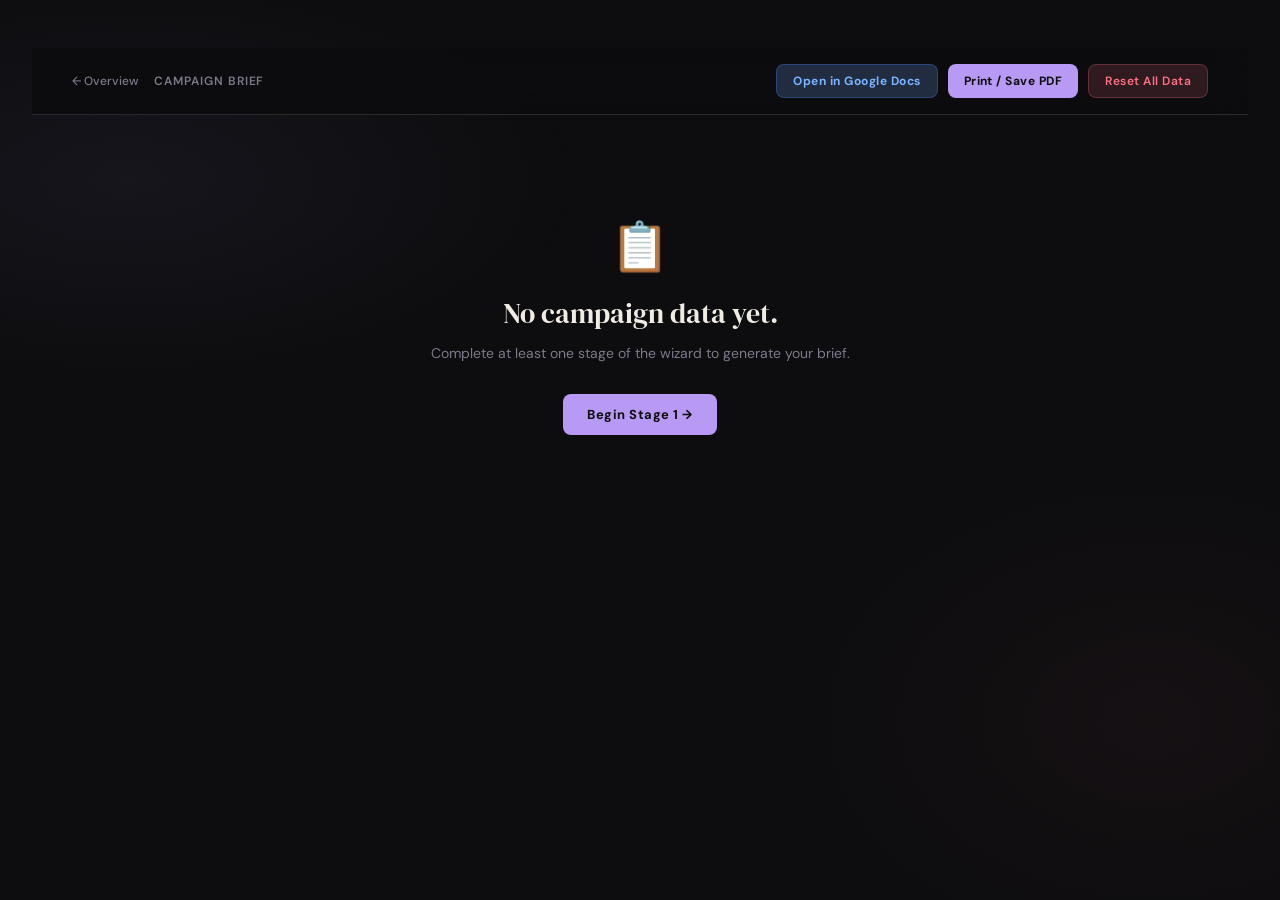
==== brief.html @ fa40186c "Initial Push" ====
<!DOCTYPE html>
<html lang="en">
<head>
  <meta charset="UTF-8">
  <meta name="viewport" content="width=device-width, initial-scale=1.0">
  <title>Campaign Brief</title>
  <link rel="stylesheet" href="shared.css">
</head>
<body>

  <!-- Sticky top bar -->
  <div class="topbar">
    <div class="topbar-left">
      <a href="index.html" class="back-link">← Overview</a>
      <span class="topbar-title">Campaign Brief</span>
    </div>
    <div class="topbar-actions brief-actions">
      <button class="btn btn-sm btn-gdocs" id="gdocs-btn">Open in Google Docs</button>
      <button class="btn btn-sm btn-print" onclick="window.print()">Print / Save PDF</button>
      <button class="btn btn-sm btn-danger" data-action="open-reset">Reset All Data</button>
    </div>
  </div>

  <!-- Brief content injected by wizard.js -->
  <div id="brief-root"></div>

  <!-- Reset confirmation modal -->
  <div class="reset-overlay">
    <div class="reset-box">
      <h3>Reset campaign data?</h3>
      <p>This will permanently clear all answers from all six stages and cannot be undone.</p>
      <div class="reset-actions">
        <button class="btn btn-ghost" data-action="cancel-reset">Cancel</button>
        <button class="btn btn-danger" data-action="confirm-reset">Yes, Reset Everything</button>
      </div>
    </div>
  </div>

<script src="wizard.js"></script>
<script>

  function buildBrief() {
    const s1 = Store.load('stage1');
    const s2 = Store.load('stage2');
    const s3 = Store.load('stage3');
    const s4 = Store.load('stage4');
    const s5 = Store.load('stage5');
    const s6 = Store.load('stage6');

    const hasData = Object.keys(s1).length + Object.keys(s2).length > 0;

    if (!hasData) {
      document.getElementById('brief-root').innerHTML = `
        <div class="empty-state">
          <div class="empty-icon">📋</div>
          <div class="empty-title">No campaign data yet.</div>
          <div class="empty-desc">Complete at least one stage of the wizard to generate your brief.</div>
          <a href="stage1.html" class="btn btn-primary" style="display:inline-flex;">Begin Stage 1 →</a>
        </div>`;
      return;
    }

    const generated  = new Date().toLocaleDateString('en-US', { year:'numeric', month:'long', day:'numeric' });
    const name       = s1.campaign_name || 'Untitled Campaign';
    const splitVal   = s1.budget_split  || '70';
    const splitLabel = splitVal + '% Media / ' + (100 - parseInt(splitVal)) + '% Production';

    const coverMeta = [
      s1.campaign_objective ? `<div class="brief-meta-item"><strong>Objective:</strong> ${escHtml(s1.campaign_objective)}</div>` : '',
      s1.budget             ? `<div class="brief-meta-item"><strong>Budget:</strong> ${escHtml(s1.budget)}</div>` : '',
      (s1.start_date && s1.end_date) ? `<div class="brief-meta-item"><strong>Dates:</strong> ${escHtml(s1.start_date)} → ${escHtml(s1.end_date)}</div>` : '',
      s4.launch_date        ? `<div class="brief-meta-item"><strong>Launch:</strong> ${escHtml(s4.launch_date)}</div>` : '',
    ].join('');

    const sections = [

      briefSection('01','var(--c1)','Strategy &amp; <em>Planning</em>',`
        ${briefField('Campaign Objective', s1.campaign_objective)}
        ${briefField('Objective Detail',   s1.objective_detail)}
        ${briefField('Target Audience',    s1.target_audience)}
        ${briefRow(briefField('Audience Size', s1.audience_size), briefField('Total Budget', s1.budget))}
        ${briefRow(briefField('Budget Split', splitLabel), briefField('Campaign Dates', (s1.start_date && s1.end_date) ? s1.start_date + ' → ' + s1.end_date : ''))}
        ${briefPills('Channel Mix',  s1.channels)}
        ${briefPills('Primary KPIs', s1.kpis)}
        ${briefField('KPI Targets',         s1.kpi_targets)}
        ${briefField('Competitors to Watch',s1.competitors)}
      `, 0.15),

      briefSection('02','var(--c2)','Creative <em>Development</em>',`
        ${briefField('Core Campaign Message', s2.core_message)}
        ${briefField('Value Proposition',     s2.value_prop)}
        ${briefField('Pain Points Addressed', s2.pain_points)}
        ${briefPills('Tone of Voice',         s2.tone)}
        ${briefField('Headline Directions',   s2.headlines)}
        ${briefRow(
          briefField('Primary CTA',   s2.cta_text  ? s2.cta_text  + (s2.cta_url  ? ' — ' + s2.cta_url  : '') : ''),
          briefField('Secondary CTA', s2.cta2_text ? s2.cta2_text + (s2.cta2_url ? ' — ' + s2.cta2_url : '') : '')
        )}
        ${briefPills('Assets to Produce',           s2.assets)}
        ${briefField('Visual Style Direction',       s2.visual_style)}
        ${briefField('Content Restrictions',         s2.restrictions)}
      `, 0.25),

      briefSection('03','var(--c3)','<em>Pre-Launch</em> Setup',`
        ${briefPills('Tracking Stack',       s3.tracking)}
        ${briefField('Conversion Events',    s3.conversion_events)}
        ${briefRow(briefField('UTM Source Format', s3.utm_source), briefField('UTM Medium Format', s3.utm_medium))}
        ${briefField('UTM Campaign Naming',  s3.utm_campaign)}
        ${briefPills('QA Checklist Areas',   s3.qa)}
        ${briefField('Stakeholder Briefing Plan', s3.stakeholder_plan)}
        ${briefField('Warm-Up Strategy',         s3.warmup_type)}
        ${briefField('Warm-Up Details',          s3.warmup_details)}
        ${briefField('Go / No-Go Criteria',      s3.go_nogo)}
      `, 0.35),

      briefSection('04','var(--c4)','Launch &amp; <em>Activation</em>',`
        ${briefRow(briefField('Launch Date', s4.launch_date), briefField('Launch Time', s4.launch_time))}
        ${briefField('Channel Activation Order',       s4.channel_order)}
        ${briefField('Paid Media Plan',                s4.paid_plan)}
        ${briefField('Organic Content Plan',           s4.organic_plan)}
        ${briefField('Email Launch Sequence',          s4.email_plan)}
        ${briefField('PR &amp; Earned Media Plan',     s4.pr_plan)}
        ${briefField('Team &amp; Channel Owners',      s4.team_owners)}
        ${briefField('Monitoring Plan (First 72 hrs)', s4.monitoring_plan)}
        ${briefField('Early Signal Thresholds',        s4.early_signals)}
        ${briefField('Escalation Path',                s4.escalation)}
      `, 0.45),

      briefSection('05','var(--c5)','<em>Optimization</em> Framework',`
        ${briefField('Optimization Cadence',               s5.opt_cadence)}
        ${briefField('A/B Testing — Creative',             s5.ab_creative)}
        ${briefField('A/B Testing — Copy &amp; Messaging', s5.ab_copy)}
        ${briefField('A/B Testing — Audience',             s5.ab_audience)}
        ${briefField('Statistical Significance',           s5.stat_sig)}
        ${briefField('Budget Reallocation Rules',          s5.budget_rules)}
        ${briefField('Kill Criteria',                      s5.kill_criteria)}
        ${briefField('Scale Criteria',                     s5.scale_criteria)}
        ${briefField('Landing Page Optimization',          s5.lp_optimization)}
        ${briefField('Audience Refinement Plan',           s5.audience_refinement)}
      `, 0.55),

      briefSection('06','var(--c6)','Reporting &amp; <em>Iteration</em>',`
        ${briefPills('Reporting Cadence',        s6.reporting)}
        ${briefField('Report Recipients',        s6.report_recipients)}
        ${briefField('Reporting Dashboard',      s6.dashboard_tool)}
        ${briefField('Success Definition',       s6.success_def)}
        ${briefRow(briefField('Attribution Model', s6.attribution_model), briefField('Post-Campaign Review Format', s6.retro_format))}
        ${briefField('ROI Calculation Method',   s6.roi_method)}
        ${briefField('Strategic Questions',      s6.strategic_questions)}
        ${briefField('Learnings Template',       s6.learnings_template)}
        ${briefField('Next Campaign Trigger',    s6.next_cycle)}
        ${briefField('Asset Archive Plan',       s6.asset_archive)}
      `, 0.65),

    ].join('');

    document.getElementById('brief-root').innerHTML = `
      <div class="brief-wrap">
        <div class="brief-cover">
          <div class="brief-eyebrow">Campaign Brief — Generated ${generated}</div>
          <div class="brief-title"><em>${escHtml(name)}</em></div>
          <div class="brief-meta">${coverMeta}</div>
        </div>
        ${sections}
      </div>`;

    // Wire Google Docs button now that data is ready
    document.getElementById('gdocs-btn').addEventListener('click', () => {
      const plain = buildBriefPlainText(s1, s2, s3, s4, s5, s6);
      exportToGoogleDocs(plain);
    });
  }

  buildBrief();
  initResetModal();

</script>
</body>
</html>
---- shared.css ----
/* ============================================================
   CAMPAIGN WIZARD — SHARED STYLESHEET
   Edit this file to restyle the entire wizard UI.
   All stage pages, the index, and the brief reference this.
   ============================================================ */

@import url('https://fonts.googleapis.com/css2?family=DM+Serif+Display:ital@0;1&family=DM+Sans:wght@300;400;500;600&display=swap');

/* ── Reset ── */
*, *::before, *::after { box-sizing: border-box; margin: 0; padding: 0; }

/* ── Design Tokens ── */
:root {
  --bg:       #0d0d0f;
  --surface:  #141417;
  --surface2: #1c1c21;
  --border:   rgba(255,255,255,0.07);
  --border2:  rgba(255,255,255,0.12);
  --text:     #f0ece4;
  --muted:    #7a7a8a;
  --muted2:   #555566;
  --c1: #b89af5;
  --c2: #70a5f9;
  --c3: #3dd8e8;
  --c4: #4ade95;
  --c5: #fbbf50;
  --c6: #fb7185;
  --stage-color: var(--c1); /* overridden per page via inline :root */

  --radius-sm: 6px;
  --radius:    8px;
  --radius-lg: 12px;

  --font-display: 'DM Serif Display', serif;
  --font-body:    'DM Sans', sans-serif;
}

/* ── Base ── */
body {
  background: var(--bg);
  color: var(--text);
  font-family: var(--font-body);
  min-height: 100vh;
  padding: 48px 32px 100px;
  position: relative;
  overflow-x: hidden;
}

body::before {
  content: '';
  position: fixed;
  inset: 0;
  background:
    radial-gradient(ellipse 60% 40% at 10% 20%, color-mix(in srgb, var(--stage-color) 6%, transparent) 0%, transparent 60%),
    radial-gradient(ellipse 50% 50% at 90% 80%, rgba(251,113,133,0.04) 0%, transparent 60%);
  pointer-events: none;
  transition: background 0.6s ease;
}

.wrapper {
  max-width: 720px;
  margin: 0 auto;
}

/* ============================================================
   PROGRESS NAV
   ============================================================ */
.progress-nav {
  display: flex;
  align-items: flex-start;
  gap: 0;
  margin-bottom: 56px;
  opacity: 0;
  animation: fadeUp 0.5s ease 0.1s forwards;
}

.progress-nav a {
  display: flex;
  flex-direction: column;
  align-items: center;
  gap: 6px;
  text-decoration: none;
  position: relative;
  flex: 1;
}

.progress-nav a:not(:last-child)::after {
  content: '';
  position: absolute;
  top: 9px;
  left: 60%;
  width: 80%;
  height: 1px;
  background: var(--border2);
  z-index: 0;
}

.progress-nav a.completed::after { background: var(--c1); opacity: 0.4; }

.prog-dot {
  width: 20px;
  height: 20px;
  border-radius: 50%;
  border: 2px solid var(--muted2);
  background: var(--bg);
  position: relative;
  z-index: 1;
  transition: all 0.3s ease;
  display: flex;
  align-items: center;
  justify-content: center;
  font-size: 9px;
  font-weight: 700;
  color: var(--muted2);
}

.progress-nav a.completed .prog-dot {
  border-color: var(--c1);
  background: color-mix(in srgb, var(--c1) 15%, transparent);
  color: var(--c1);
}

.progress-nav a.active .prog-dot {
  border-color: var(--stage-color);
  background: color-mix(in srgb, var(--stage-color) 20%, transparent);
  box-shadow: 0 0 12px color-mix(in srgb, var(--stage-color) 40%, transparent);
  color: var(--stage-color);
}

.prog-label {
  font-size: 9px;
  font-weight: 600;
  letter-spacing: 0.1em;
  text-transform: uppercase;
  color: var(--muted2);
  white-space: nowrap;
}

.progress-nav a.active    .prog-label { color: var(--stage-color); }
.progress-nav a.completed .prog-label { color: var(--muted); }

/* ============================================================
   PAGE HEADER
   ============================================================ */
header {
  margin-bottom: 48px;
  opacity: 0;
  animation: fadeUp 0.6s ease 0.2s forwards;
}

.eyebrow {
  font-size: 10px;
  font-weight: 600;
  letter-spacing: 0.22em;
  text-transform: uppercase;
  color: var(--stage-color);
  margin-bottom: 10px;
}

h1 {
  font-family: var(--font-display);
  font-size: clamp(30px, 4vw, 46px);
  line-height: 1.1;
  color: var(--text);
  font-weight: 400;
  margin-bottom: 14px;
}

h1 em {
  font-style: italic;
  color: var(--stage-color);
}

.subtitle {
  font-size: 14px;
  color: var(--muted);
  font-weight: 300;
  max-width: 500px;
  line-height: 1.75;
}

/* ============================================================
   FORM SECTION
   ============================================================ */
.form-section {
  opacity: 0;
  animation: fadeUp 0.6s ease 0.35s forwards;
}

.field-group {
  margin-bottom: 32px;
}

.field-group + .field-group {
  border-top: 1px solid var(--border);
  padding-top: 32px;
}

.field-label {
  display: block;
  font-size: 11px;
  font-weight: 600;
  letter-spacing: 0.14em;
  text-transform: uppercase;
  color: var(--stage-color);
  margin-bottom: 6px;
}

.field-label.sub {
  font-size: 10px;
  color: var(--muted);
  letter-spacing: 0.1em;
  margin-bottom: 8px;
}

.field-hint {
  font-size: 12px;
  color: var(--muted);
  font-weight: 300;
  margin-bottom: 12px;
  line-height: 1.65;
}

/* ── Text inputs, selects, textareas ── */
input[type="text"],
input[type="number"],
input[type="date"],
input[type="url"],
select,
textarea {
  width: 100%;
  background: var(--surface);
  border: 1px solid var(--border2);
  border-radius: var(--radius);
  color: var(--text);
  font-family: var(--font-body);
  font-size: 14px;
  font-weight: 400;
  padding: 12px 16px;
  outline: none;
  transition: border-color 0.2s, box-shadow 0.2s;
  -webkit-appearance: none;
  appearance: none;
}

input::placeholder,
textarea::placeholder {
  color: var(--muted2);
}

input:focus,
select:focus,
textarea:focus {
  border-color: color-mix(in srgb, var(--stage-color) 50%, transparent);
  box-shadow: 0 0 0 3px color-mix(in srgb, var(--stage-color) 10%, transparent);
}

textarea {
  resize: vertical;
  min-height: 96px;
  line-height: 1.65;
}

select {
  background-image: url("data:image/svg+xml,%3Csvg xmlns='http://www.w3.org/2000/svg' width='12' height='8' viewBox='0 0 12 8'%3E%3Cpath d='M1 1l5 5 5-5' stroke='%237a7a8a' stroke-width='1.5' fill='none' stroke-linecap='round'/%3E%3C/svg%3E");
  background-repeat: no-repeat;
  background-position: right 14px center;
  padding-right: 36px;
  cursor: pointer;
}

select option { background: var(--surface2); }

/* ── Two-column grid ── */
.two-col {
  display: grid;
  grid-template-columns: 1fr 1fr;
  gap: 16px;
}

/* ── Pill / Checkbox toggles ── */
.pill-group {
  display: flex;
  flex-wrap: wrap;
  gap: 8px;
}

.pill input[type="checkbox"] { display: none; }

.pill label {
  display: inline-block;
  padding: 7px 14px;
  border-radius: var(--radius-sm);
  font-size: 12px;
  font-weight: 500;
  letter-spacing: 0.03em;
  border: 1px solid var(--border2);
  color: var(--muted);
  cursor: pointer;
  transition: all 0.2s ease;
  user-select: none;
}

.pill label:hover {
  border-color: color-mix(in srgb, var(--stage-color) 35%, transparent);
  color: var(--text);
}

.pill input:checked + label {
  background: color-mix(in srgb, var(--stage-color) 12%, transparent);
  border-color: color-mix(in srgb, var(--stage-color) 40%, transparent);
  color: var(--stage-color);
}

/* ── Range slider ── */
input[type="range"] {
  -webkit-appearance: none;
  appearance: none;
  width: 100%;
  height: 4px;
  border-radius: 2px;
  background: var(--surface2);
  border: none;
  padding: 0;
  box-shadow: none;
  outline: none;
  cursor: pointer;
}

input[type="range"]::-webkit-slider-thumb {
  -webkit-appearance: none;
  width: 20px;
  height: 20px;
  border-radius: 50%;
  background: var(--stage-color);
  box-shadow: 0 0 10px color-mix(in srgb, var(--stage-color) 50%, transparent);
  cursor: pointer;
  transition: transform 0.15s;
}

input[type="range"]::-webkit-slider-thumb:hover { transform: scale(1.15); }

.range-labels {
  display: flex;
  justify-content: space-between;
  font-size: 11px;
  color: var(--muted);
  margin-top: 8px;
}

.range-value {
  text-align: center;
  font-size: 13px;
  font-weight: 600;
  color: var(--stage-color);
  margin-top: 6px;
}

/* ============================================================
   NAVIGATION BUTTONS (bottom of each stage)
   ============================================================ */
.nav-buttons {
  display: flex;
  justify-content: space-between;
  align-items: center;
  margin-top: 52px;
  padding-top: 32px;
  border-top: 1px solid var(--border);
  opacity: 0;
  animation: fadeUp 0.5s ease 0.5s forwards;
}

/* ── Button base ── */
.btn {
  display: inline-flex;
  align-items: center;
  gap: 8px;
  padding: 12px 24px;
  border-radius: var(--radius);
  font-family: var(--font-body);
  font-size: 13px;
  font-weight: 600;
  letter-spacing: 0.04em;
  cursor: pointer;
  text-decoration: none;
  border: none;
  transition: all 0.2s ease;
  white-space: nowrap;
}

.btn-ghost {
  background: transparent;
  color: var(--muted);
  border: 1px solid var(--border2);
}
.btn-ghost:hover { color: var(--text); border-color: var(--muted); }

.btn-primary {
  background: var(--stage-color);
  color: #0d0d0f;
  font-weight: 700;
}
.btn-primary:hover {
  opacity: 0.88;
  transform: translateY(-1px);
  box-shadow: 0 6px 20px color-mix(in srgb, var(--stage-color) 30%, transparent);
}

.btn-generate {
  background: linear-gradient(135deg, var(--c1), var(--c6));
  color: #0d0d0f;
  font-weight: 700;
}
.btn-generate:hover {
  opacity: 0.88;
  transform: translateY(-1px);
  box-shadow: 0 8px 24px rgba(184,154,245,0.3);
}

.btn-sm { padding: 8px 16px; font-size: 12px; }

.btn-danger {
  background: color-mix(in srgb, var(--c6) 15%, transparent);
  color: var(--c6);
  border: 1px solid color-mix(in srgb, var(--c6) 25%, transparent);
}
.btn-danger:hover { background: color-mix(in srgb, var(--c6) 22%, transparent); }

.btn-print { background: var(--c1); color: #0d0d0f; font-weight: 700; }
.btn-print:hover { opacity: 0.88; }

/* ── Save indicator ── */
.save-indicator {
  font-size: 11px;
  color: var(--c4);
  opacity: 0;
  transition: opacity 0.3s ease;
  display: flex;
  align-items: center;
  gap: 5px;
  letter-spacing: 0.04em;
}
.save-indicator.show { opacity: 1; }

/* ============================================================
   INDEX PAGE — stage card list
   ============================================================ */
.index-header {
  margin-bottom: 64px;
  opacity: 0;
  animation: fadeUp 0.7s ease 0.1s forwards;
}

.stages {
  display: flex;
  flex-direction: column;
  gap: 0;
  position: relative;
}

.stages::before {
  content: '';
  position: absolute;
  left: 23px;
  top: 28px;
  bottom: 28px;
  width: 1px;
  background: linear-gradient(to bottom, var(--c1), var(--c2), var(--c3), var(--c4), var(--c5), var(--c6));
  opacity: 0.2;
}

.stage-card {
  display: grid;
  grid-template-columns: 48px 1fr;
  gap: 0 20px;
  opacity: 0;
  transform: translateY(18px);
  text-decoration: none;
  color: inherit;
}

.stage-card.visible { animation: fadeUp 0.55s ease forwards; }

.card-left {
  display: flex;
  flex-direction: column;
  align-items: center;
  padding-top: 2px;
}

.card-dot {
  width: 14px;
  height: 14px;
  border-radius: 50%;
  background: var(--stage-color);
  position: relative;
  z-index: 1;
  margin-top: 12px;
  flex-shrink: 0;
  box-shadow:
    0 0 0 4px color-mix(in srgb, var(--stage-color) 18%, transparent),
    0 0 16px color-mix(in srgb, var(--stage-color) 35%, transparent);
}

.card-body { padding: 0 0 40px; }
.stage-card:last-child .card-body { padding-bottom: 0; }

.card-inner {
  padding: 18px 20px;
  border-radius: var(--radius-lg);
  border: 1px solid transparent;
  transition: all 0.25s ease;
}

.stage-card:hover .card-inner {
  background: color-mix(in srgb, var(--stage-color) 5%, transparent);
  border-color: color-mix(in srgb, var(--stage-color) 18%, transparent);
}

.card-meta {
  display: flex;
  align-items: center;
  justify-content: space-between;
  margin-bottom: 4px;
}

.stage-num {
  font-size: 10px;
  font-weight: 600;
  letter-spacing: 0.18em;
  text-transform: uppercase;
  color: var(--stage-color);
}

.status-badge {
  font-size: 9px;
  font-weight: 600;
  letter-spacing: 0.1em;
  text-transform: uppercase;
  padding: 3px 9px;
  border-radius: 99px;
  background: color-mix(in srgb, var(--muted) 10%, transparent);
  color: var(--muted);
  border: 1px solid color-mix(in srgb, var(--muted) 20%, transparent);
}

.status-badge.done {
  background: color-mix(in srgb, var(--c4) 12%, transparent);
  color: var(--c4);
  border-color: color-mix(in srgb, var(--c4) 25%, transparent);
}

.card-title {
  font-family: var(--font-display);
  font-size: 22px;
  font-weight: 400;
  margin-bottom: 7px;
  line-height: 1.2;
  color: var(--text);
}

.card-desc {
  font-size: 13px;
  color: var(--muted);
  line-height: 1.7;
  font-weight: 300;
}

.card-tags {
  display: flex;
  flex-wrap: wrap;
  gap: 6px;
  margin-top: 12px;
}

.card-tag {
  font-size: 10px;
  font-weight: 500;
  padding: 4px 10px;
  border-radius: 4px;
  background: color-mix(in srgb, var(--stage-color) 10%, transparent);
  color: var(--stage-color);
  border: 1px solid color-mix(in srgb, var(--stage-color) 20%, transparent);
}

.start-wrap {
  margin-top: 52px;
  display: flex;
  align-items: center;
  gap: 24px;
  opacity: 0;
  animation: fadeUp 0.6s ease 1s forwards;
}

.btn-start {
  display: inline-flex;
  align-items: center;
  gap: 10px;
  padding: 14px 32px;
  border-radius: var(--radius-lg);
  background: var(--c1);
  color: #0d0d0f;
  font-family: var(--font-body);
  font-size: 14px;
  font-weight: 700;
  letter-spacing: 0.04em;
  text-decoration: none;
  border: none;
  cursor: pointer;
  transition: all 0.2s ease;
}
.btn-start:hover {
  opacity: 0.88;
  transform: translateY(-2px);
  box-shadow: 0 8px 24px rgba(184,154,245,0.3);
}
.btn-start.resume { background: var(--c4); }
.btn-start.resume:hover { box-shadow: 0 8px 24px rgba(74,222,149,0.3); }

.start-note {
  font-size: 12px;
  color: var(--muted);
  line-height: 1.65;
}

/* ============================================================
   BRIEF PAGE
   ============================================================ */
.topbar {
  display: flex;
  align-items: center;
  justify-content: space-between;
  padding: 16px 40px;
  border-bottom: 1px solid var(--border2);
  position: sticky;
  top: 0;
  z-index: 10;
  background: rgba(13,13,15,0.92);
  backdrop-filter: blur(14px);
  -webkit-backdrop-filter: blur(14px);
}

.topbar-left { display: flex; align-items: center; gap: 16px; }

.back-link {
  font-size: 12px;
  color: var(--muted);
  text-decoration: none;
  font-weight: 500;
  display: flex;
  align-items: center;
  gap: 6px;
  transition: color 0.2s;
}
.back-link:hover { color: var(--text); }

.topbar-title {
  font-size: 12px;
  font-weight: 600;
  color: var(--muted);
  letter-spacing: 0.08em;
  text-transform: uppercase;
}

.topbar-actions { display: flex; gap: 10px; }

.brief-wrap {
  max-width: 860px;
  margin: 0 auto;
  padding: 56px 40px 100px;
  opacity: 0;
  animation: fadeUp 0.7s ease 0.1s forwards;
}

.brief-cover {
  margin-bottom: 64px;
  padding-bottom: 48px;
  border-bottom: 1px solid var(--border2);
}

.brief-eyebrow {
  font-size: 10px;
  font-weight: 600;
  letter-spacing: 0.22em;
  text-transform: uppercase;
  color: var(--muted);
  margin-bottom: 12px;
}

.brief-title {
  font-family: var(--font-display);
  font-size: clamp(34px, 5vw, 52px);
  line-height: 1.08;
  font-weight: 400;
  margin-bottom: 8px;
}

.brief-title em { font-style: italic; color: var(--c1); }

.brief-meta {
  display: flex;
  flex-wrap: wrap;
  gap: 24px;
  margin-top: 24px;
}

.brief-meta-item { font-size: 13px; color: var(--muted); }
.brief-meta-item strong { color: var(--text); font-weight: 600; }

.brief-section {
  margin-bottom: 52px;
  padding-bottom: 52px;
  border-bottom: 1px solid var(--border);
  opacity: 0;
  animation: fadeUp 0.5s ease forwards;
}
.brief-section:last-child { border-bottom: none; }

.section-header {
  display: flex;
  align-items: center;
  gap: 14px;
  margin-bottom: 28px;
}

.section-num {
  width: 36px;
  height: 36px;
  border-radius: 50%;
  background: color-mix(in srgb, var(--stage-color) 15%, transparent);
  border: 1px solid color-mix(in srgb, var(--stage-color) 30%, transparent);
  display: flex;
  align-items: center;
  justify-content: center;
  font-size: 12px;
  font-weight: 700;
  color: var(--stage-color);
  flex-shrink: 0;
}

.section-heading {
  font-family: var(--font-display);
  font-size: 24px;
  font-weight: 400;
  color: var(--text);
}

.section-heading em { font-style: italic; color: var(--stage-color); }

.brief-field { margin-bottom: 20px; }
.brief-field:last-child { margin-bottom: 0; }

.field-name {
  font-size: 10px;
  font-weight: 600;
  letter-spacing: 0.15em;
  text-transform: uppercase;
  color: var(--stage-color);
  margin-bottom: 5px;
}

.field-value {
  font-size: 14px;
  color: var(--text);
  line-height: 1.75;
  font-weight: 300;
}

.field-value.empty {
  color: var(--muted);
  font-style: italic;
}

.field-row {
  display: grid;
  grid-template-columns: 1fr 1fr;
  gap: 20px;
  margin-bottom: 20px;
}
.field-row:last-child { margin-bottom: 0; }

.pill-list { display: flex; flex-wrap: wrap; gap: 7px; }

.pill-item {
  font-size: 11px;
  font-weight: 500;
  padding: 4px 12px;
  border-radius: 4px;
  background: color-mix(in srgb, var(--stage-color) 12%, transparent);
  color: var(--stage-color);
  border: 1px solid color-mix(in srgb, var(--stage-color) 22%, transparent);
}

/* ── Empty state ── */
.empty-state {
  text-align: center;
  padding: 100px 40px;
  opacity: 0;
  animation: fadeUp 0.6s ease 0.2s forwards;
}
.empty-icon { font-size: 48px; margin-bottom: 16px; }
.empty-title {
  font-family: var(--font-display);
  font-size: 28px;
  font-weight: 400;
  margin-bottom: 10px;
}
.empty-desc {
  font-size: 14px;
  color: var(--muted);
  line-height: 1.7;
  margin-bottom: 28px;
}

/* ── Reset modal overlay ── */
.reset-overlay {
  display: none;
  position: fixed;
  inset: 0;
  z-index: 100;
  background: rgba(13,13,15,0.88);
  backdrop-filter: blur(10px);
  align-items: center;
  justify-content: center;
}
.reset-overlay.show { display: flex; }

.reset-box {
  background: var(--surface2);
  border: 1px solid var(--border2);
  border-radius: var(--radius-lg);
  padding: 40px;
  max-width: 400px;
  width: 90%;
  text-align: center;
}

.reset-box h3 {
  font-family: var(--font-display);
  font-size: 24px;
  margin-bottom: 10px;
}

.reset-box p {
  font-size: 13px;
  color: var(--muted);
  line-height: 1.65;
  margin-bottom: 28px;
}

.reset-actions { display: flex; gap: 12px; justify-content: center; }

/* ── Footer ── */
footer {
  margin-top: 64px;
  padding-top: 28px;
  border-top: 1px solid var(--border);
  font-size: 12px;
  color: var(--muted);
  opacity: 0;
  animation: fadeUp 0.5s ease 1.2s forwards;
}

/* ============================================================
   ANIMATIONS
   ============================================================ */
@keyframes fadeUp {
  from { opacity: 0; transform: translateY(16px); }
  to   { opacity: 1; transform: translateY(0); }
}

/* ============================================================
   PRINT
   ============================================================ */
@media print {
  .topbar, .reset-overlay { display: none !important; }
  body { background: white; color: #111; padding: 0; }
  body::before { display: none; }
  .brief-wrap { padding: 40px; }
  .brief-title em { color: #6b21a8; }
  .brief-section { border-bottom: 1px solid #e5e7eb; page-break-inside: avoid; }
  .field-name, .section-num { color: #6b21a8; }
  .pill-item { background: #f3e8ff; color: #6b21a8; border-color: #ddd6fe; }
  .brief-cover { border-bottom: 1px solid #e5e7eb; }
}

/* ============================================================
   RESPONSIVE
   ============================================================ */
@media (max-width: 600px) {
  body { padding: 32px 20px 60px; }
  .two-col { grid-template-columns: 1fr; }
  .field-row { grid-template-columns: 1fr; }
  .progress-nav .prog-label { display: none; }
  .topbar { padding: 14px 20px; }
  .brief-wrap { padding: 32px 20px 60px; }
  .start-wrap { flex-direction: column; align-items: flex-start; gap: 16px; }
  .nav-buttons { flex-wrap: wrap; gap: 12px; }
}

/* ============================================================
   AI ASSISTANT — styles appended to shared.css
   ============================================================ */

/* ── Upfront prefill panel (index page) ── */
.ai-prefill-wrap {
  margin-bottom: 52px;
  opacity: 0;
  animation: fadeUp 0.6s ease 0.15s forwards;
}

.ai-prefill-panel {
  background: color-mix(in srgb, var(--c1) 6%, var(--surface));
  border: 1px solid color-mix(in srgb, var(--c1) 20%, transparent);
  border-radius: var(--radius-lg);
  padding: 28px 28px 24px;
  transition: all 0.3s ease;
}

.ai-prefill-panel.prefill-success {
  background: color-mix(in srgb, var(--c4) 8%, var(--surface));
  border-color: color-mix(in srgb, var(--c4) 25%, transparent);
}

.ai-prefill-header {
  display: flex;
  align-items: center;
  gap: 10px;
  margin-bottom: 10px;
}

.ai-badge {
  font-size: 9px;
  font-weight: 700;
  letter-spacing: 0.14em;
  text-transform: uppercase;
  padding: 3px 9px;
  border-radius: 99px;
  background: color-mix(in srgb, var(--c1) 15%, transparent);
  color: var(--c1);
  border: 1px solid color-mix(in srgb, var(--c1) 30%, transparent);
}

.ai-prefill-title {
  font-size: 15px;
  font-weight: 600;
  color: var(--text);
}

.ai-prefill-hint {
  font-size: 12px;
  color: var(--muted);
  line-height: 1.65;
  margin-bottom: 14px;
  font-weight: 300;
}

.ai-input-row {
  display: flex;
  gap: 10px;
  align-items: flex-end;
}

.ai-input-row textarea {
  flex: 1;
  min-height: 72px;
  border-color: color-mix(in srgb, var(--c1) 25%, transparent);
}

.ai-input-row textarea:focus {
  border-color: color-mix(in srgb, var(--c1) 55%, transparent);
  box-shadow: 0 0 0 3px color-mix(in srgb, var(--c1) 12%, transparent);
}

.btn-ai {
  background: color-mix(in srgb, var(--c1) 18%, var(--surface2));
  color: var(--c1);
  border: 1px solid color-mix(in srgb, var(--c1) 35%, transparent);
  font-weight: 700;
  white-space: nowrap;
  flex-shrink: 0;
  align-self: flex-end;
}

.btn-ai:hover {
  background: color-mix(in srgb, var(--c1) 25%, var(--surface2));
  transform: translateY(-1px);
  box-shadow: 0 4px 14px color-mix(in srgb, var(--c1) 25%, transparent);
}

.btn-ai:disabled {
  opacity: 0.5;
  cursor: not-allowed;
  transform: none;
}

.ai-error {
  font-size: 12px;
  color: var(--c6);
  margin-top: 8px;
  min-height: 18px;
}

.ai-spinner {
  display: none;
  font-size: 12px;
  color: var(--muted);
  margin-top: 8px;
  animation: pulse 1.2s ease-in-out infinite;
}

@keyframes pulse {
  0%, 100% { opacity: 0.4; }
  50%       { opacity: 1; }
}

.prefill-success-msg {
  display: flex;
  align-items: center;
  gap: 16px;
  flex-wrap: wrap;
}

.prefill-check {
  font-size: 22px;
  color: var(--c4);
  flex-shrink: 0;
}

.prefill-success-msg strong {
  display: block;
  font-size: 14px;
  font-weight: 600;
  color: var(--text);
  margin-bottom: 2px;
}

.prefill-success-msg p {
  font-size: 12px;
  color: var(--muted);
  font-weight: 300;
}

/* ── Per-stage AI panel ── */
.ai-stage-wrap {
  margin-bottom: 40px;
}

.ai-panel-toggle {
  display: inline-flex;
  align-items: center;
  gap: 7px;
  font-size: 11px;
  font-weight: 600;
  letter-spacing: 0.08em;
  color: var(--stage-color);
  background: color-mix(in srgb, var(--stage-color) 10%, transparent);
  border: 1px solid color-mix(in srgb, var(--stage-color) 25%, transparent);
  border-radius: var(--radius-sm);
  padding: 7px 14px;
  cursor: pointer;
  transition: all 0.2s ease;
}

.ai-panel-toggle:hover {
  background: color-mix(in srgb, var(--stage-color) 16%, transparent);
}

.ai-panel {
  max-height: 0;
  overflow: hidden;
  transition: max-height 0.35s ease, opacity 0.3s ease;
  opacity: 0;
}

.ai-panel.open {
  max-height: 300px;
  opacity: 1;
}

.ai-panel-inner {
  margin-top: 12px;
  background: color-mix(in srgb, var(--stage-color) 5%, var(--surface));
  border: 1px solid color-mix(in srgb, var(--stage-color) 18%, transparent);
  border-radius: var(--radius-lg);
  padding: 20px 22px;
}

.ai-panel-inner p {
  font-size: 12px;
  color: var(--muted);
  font-weight: 300;
  margin-bottom: 12px;
  line-height: 1.6;
}

.ai-panel-inner .ai-input-row textarea {
  min-height: 60px;
  border-color: color-mix(in srgb, var(--stage-color) 22%, transparent);
}

.ai-panel-inner .ai-input-row textarea:focus {
  border-color: color-mix(in srgb, var(--stage-color) 50%, transparent);
  box-shadow: 0 0 0 3px color-mix(in srgb, var(--stage-color) 10%, transparent);
}

.ai-panel-inner .btn-ai {
  background: color-mix(in srgb, var(--stage-color) 15%, var(--surface2));
  color: var(--stage-color);
  border-color: color-mix(in srgb, var(--stage-color) 30%, transparent);
}

.ai-panel-inner .btn-ai:hover {
  background: color-mix(in srgb, var(--stage-color) 22%, var(--surface2));
  box-shadow: 0 4px 14px color-mix(in srgb, var(--stage-color) 20%, transparent);
}

/* Flash animation when AI updates fields */
@keyframes aiFlash {
  0%   { background: color-mix(in srgb, var(--stage-color) 18%, transparent); }
  100% { background: var(--surface); }
}

.ai-updated {
  animation: aiFlash 1.2s ease forwards;
}

/* ── Toast notification ── */
.wizard-toast {
  position: fixed;
  bottom: 28px;
  left: 50%;
  transform: translateX(-50%) translateY(20px);
  background: var(--surface2);
  border: 1px solid var(--border2);
  color: var(--text);
  font-size: 13px;
  font-weight: 500;
  padding: 14px 22px;
  border-radius: var(--radius-lg);
  box-shadow: 0 8px 32px rgba(0,0,0,0.4);
  z-index: 200;
  max-width: 480px;
  text-align: center;
  opacity: 0;
  pointer-events: none;
  transition: all 0.3s ease;
  line-height: 1.5;
}

.wizard-toast.show {
  opacity: 1;
  transform: translateX(-50%) translateY(0);
  pointer-events: auto;
}

/* ── Google Docs button ── */
.btn-gdocs {
  background: color-mix(in srgb, #4285f4 15%, var(--surface2));
  color: #7ab3ff;
  border: 1px solid color-mix(in srgb, #4285f4 30%, transparent);
  font-weight: 700;
}

.btn-gdocs:hover {
  background: color-mix(in srgb, #4285f4 22%, var(--surface2));
  box-shadow: 0 4px 16px rgba(66,133,244,0.25);
}

/* ── Brief export row ── */
.brief-actions {
  display: flex;
  gap: 10px;
  flex-wrap: wrap;
}
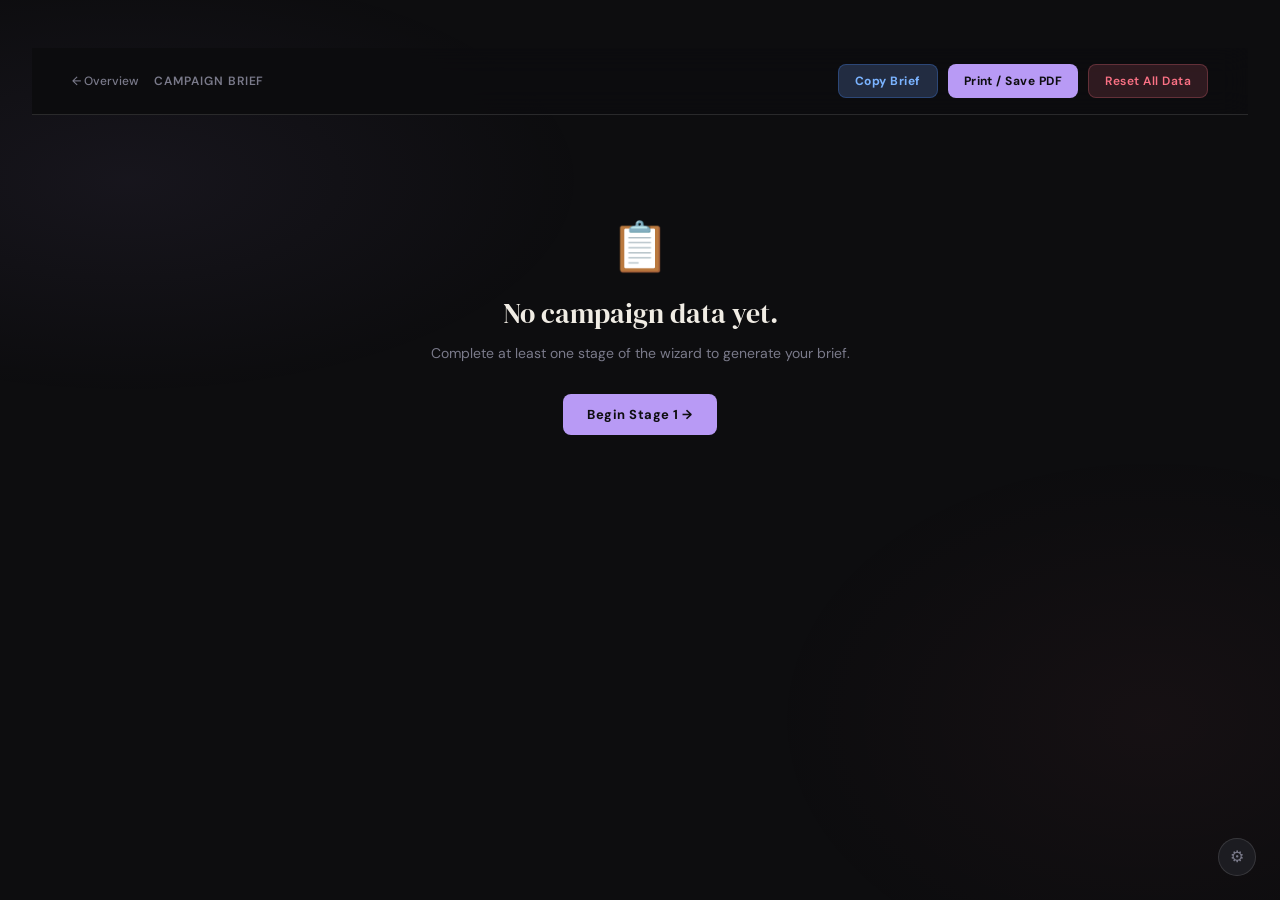
==== commit 8ca4909e: "Updated final brief CTAs" ====
--- a/brief.html
+++ b/brief.html
@@ -15,7 +15,7 @@
       <span class="topbar-title">Campaign Brief</span>
     </div>
     <div class="topbar-actions brief-actions">
-      <button class="btn btn-sm btn-gdocs" id="gdocs-btn">Open in Google Docs</button>
+      <button class="btn btn-sm btn-gdocs" id="gdocs-btn">Copy Brief</button>
       <button class="btn btn-sm btn-print" onclick="window.print()">Print / Save PDF</button>
       <button class="btn btn-sm btn-danger" data-action="open-reset">Reset All Data</button>
     </div>
@@ -164,10 +164,9 @@
         ${sections}
       </div>`;
 
-    // Wire Google Docs button now that data is ready
+    // Wire Copy Brief button
     document.getElementById('gdocs-btn').addEventListener('click', () => {
-      const plain = buildBriefPlainText(s1, s2, s3, s4, s5, s6);
-      exportToGoogleDocs(plain);
+      copyBrief(s1, s2, s3, s4, s5, s6);
     });
   }
 
--- a/shared.css
+++ b/shared.css
@@ -873,15 +873,43 @@
    PRINT
    ============================================================ */
 @media print {
-  .topbar, .reset-overlay { display: none !important; }
+  .topbar, .reset-overlay, .settings-btn, .settings-overlay { display: none !important; }
+
+  /* Kill all animations so nothing is frozen at opacity:0 */
+  * { animation: none !important; transition: none !important; }
+  .brief-wrap, .brief-section, .brief-cover { opacity: 1 !important; transform: none !important; }
+
   body { background: white; color: #111; padding: 0; }
   body::before { display: none; }
-  .brief-wrap { padding: 40px; }
+
+  /* Tighter page layout */
+  .brief-wrap { padding: 20px 28px; max-width: 100%; }
+
+  /* Compact cover — was 64px margin + 48px padding */
+  .brief-cover { margin-bottom: 18px; padding-bottom: 14px; border-bottom: 2px solid #e5e7eb; }
+  .brief-eyebrow { color: #555; }
+  .brief-meta-item { color: #555; }
+  .brief-meta-item strong { color: #111; }
+
+  /* Sections: tighten spacing, keep heading pinned to its body */
+  .brief-section { border-bottom: 1px solid #e5e7eb; margin-bottom: 14px; padding-bottom: 14px; page-break-inside: avoid; break-inside: avoid; }
+  .brief-section:last-child { border-bottom: none; }
+  .section-header { margin-bottom: 12px; page-break-after: avoid; break-after: avoid; }
+
+  /* Fields */
+  .brief-field { margin-bottom: 8px; }
+  .brief-field:last-child { margin-bottom: 0; }
+  .field-row { margin-bottom: 8px; gap: 12px; }
+  .field-row:last-child { margin-bottom: 0; }
+
+  /* Colors */
   .brief-title em { color: #6b21a8; }
-  .brief-section { border-bottom: 1px solid #e5e7eb; page-break-inside: avoid; }
+  .section-heading { color: #111; }
+  .section-heading em { color: #6b21a8; }
   .field-name, .section-num { color: #6b21a8; }
+  .field-value { color: #111; }
+  .field-value.empty { color: #999; font-style: italic; }
   .pill-item { background: #f3e8ff; color: #6b21a8; border-color: #ddd6fe; }
-  .brief-cover { border-bottom: 1px solid #e5e7eb; }
 }
 
 /* ============================================================
@@ -1173,3 +1201,98 @@
   gap: 10px;
   flex-wrap: wrap;
 }
+
+/* ============================================================
+   SETTINGS — gear button + modal (injected on every page)
+   ============================================================ */
+
+.settings-btn {
+  position: fixed;
+  bottom: 24px;
+  right: 24px;
+  width: 38px;
+  height: 38px;
+  border-radius: 50%;
+  background: var(--surface2);
+  border: 1px solid var(--border2);
+  color: var(--muted);
+  font-size: 16px;
+  line-height: 1;
+  cursor: pointer;
+  z-index: 150;
+  display: flex;
+  align-items: center;
+  justify-content: center;
+  transition: all 0.2s ease;
+}
+
+.settings-btn:hover {
+  color: var(--text);
+  border-color: var(--muted);
+}
+
+.settings-btn.key-set {
+  border-color: color-mix(in srgb, var(--c4) 45%, transparent);
+  color: var(--c4);
+}
+
+.settings-overlay {
+  display: none;
+  position: fixed;
+  inset: 0;
+  z-index: 200;
+  background: rgba(13,13,15,0.88);
+  backdrop-filter: blur(10px);
+  -webkit-backdrop-filter: blur(10px);
+  align-items: center;
+  justify-content: center;
+}
+
+.settings-overlay.show { display: flex; }
+
+.settings-box {
+  background: var(--surface2);
+  border: 1px solid var(--border2);
+  border-radius: var(--radius-lg);
+  padding: 36px;
+  max-width: 420px;
+  width: 90%;
+}
+
+.settings-box h3 {
+  font-family: var(--font-display);
+  font-size: 22px;
+  font-weight: 400;
+  margin-bottom: 10px;
+}
+
+.settings-box > p {
+  font-size: 13px;
+  color: var(--muted);
+  line-height: 1.65;
+  margin-bottom: 22px;
+  font-weight: 300;
+}
+
+.settings-box > p a {
+  color: var(--c1);
+  text-decoration: none;
+}
+.settings-box > p a:hover { text-decoration: underline; }
+
+.settings-box .field-label { margin-bottom: 8px; }
+
+.settings-actions {
+  display: flex;
+  gap: 10px;
+  justify-content: flex-end;
+  margin-top: 16px;
+}
+
+.settings-status {
+  font-size: 12px;
+  color: var(--c4);
+  text-align: right;
+  margin-top: 8px;
+  min-height: 18px;
+}
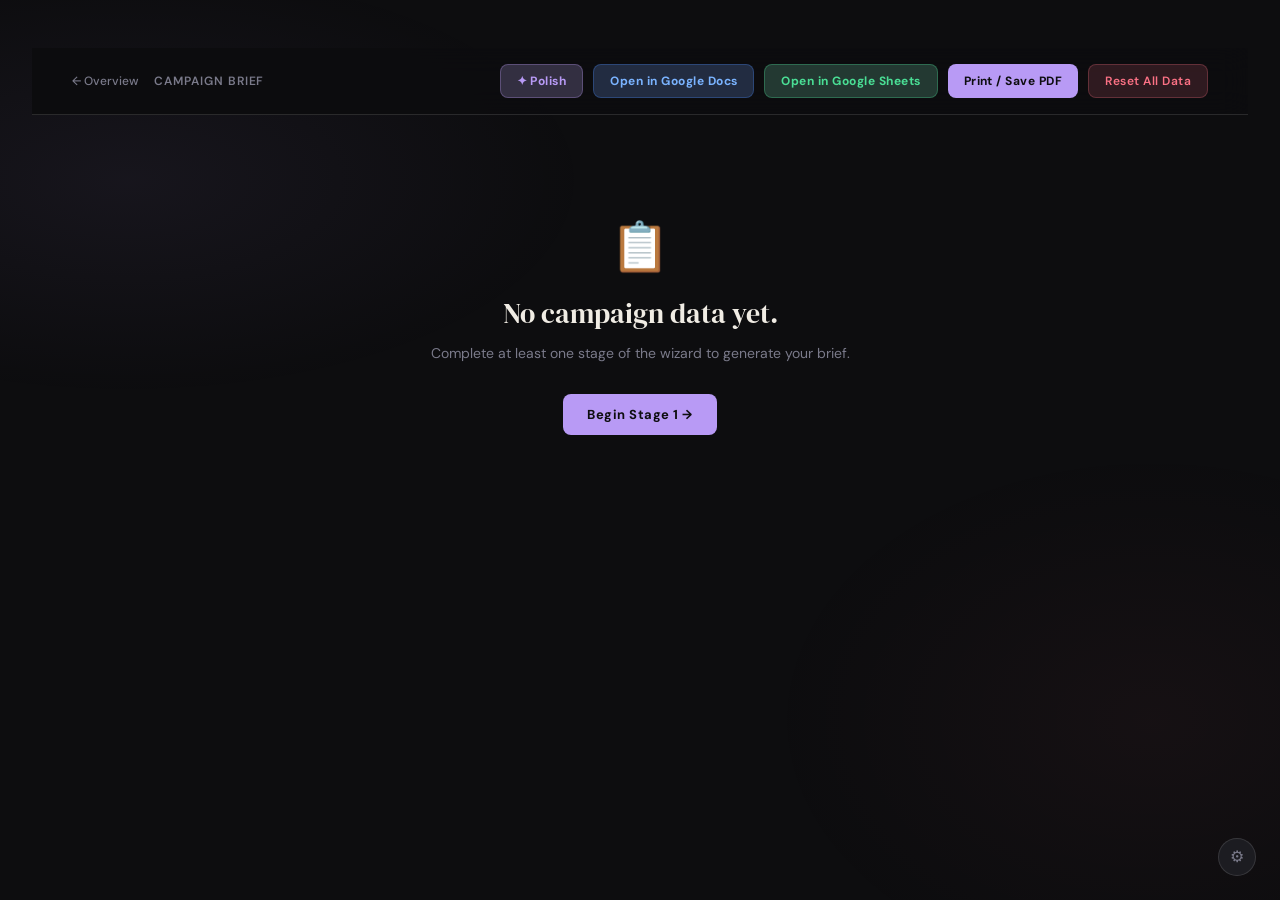
==== commit 463a507c: "Fix Google Docs field formatting and add Sheets post-upload formatting - Replace span display:block " ====
--- a/brief.html
+++ b/brief.html
@@ -15,7 +15,9 @@
       <span class="topbar-title">Campaign Brief</span>
     </div>
     <div class="topbar-actions brief-actions">
-      <button class="btn btn-sm btn-gdocs" id="gdocs-btn">Copy Brief</button>
+      <button class="btn btn-sm btn-polish" id="polish-btn">✦ Polish</button>
+      <button class="btn btn-sm btn-gdocs" id="gdocs-btn">Open in Google Docs</button>
+      <button class="btn btn-sm btn-sheets" id="sheets-btn">Open in Google Sheets</button>
       <button class="btn btn-sm btn-print" onclick="window.print()">Print / Save PDF</button>
       <button class="btn btn-sm btn-danger" data-action="open-reset">Reset All Data</button>
     </div>
@@ -39,13 +41,18 @@
 <script src="wizard.js"></script>
 <script>
 
-  function buildBrief() {
-    const s1 = Store.load('stage1');
-    const s2 = Store.load('stage2');
-    const s3 = Store.load('stage3');
-    const s4 = Store.load('stage4');
-    const s5 = Store.load('stage5');
-    const s6 = Store.load('stage6');
+  // Holds whichever data set is currently displayed (raw or polished)
+  let _briefData = null;
+
+  function buildBrief(override) {
+    const s1 = override?.s1 || Store.load('stage1');
+    const s2 = override?.s2 || Store.load('stage2');
+    const s3 = override?.s3 || Store.load('stage3');
+    const s4 = override?.s4 || Store.load('stage4');
+    const s5 = override?.s5 || Store.load('stage5');
+    const s6 = override?.s6 || Store.load('stage6');
+
+    _briefData = { s1, s2, s3, s4, s5, s6 };
 
     const hasData = Object.keys(s1).length + Object.keys(s2).length > 0;
 
@@ -163,16 +170,74 @@
         </div>
         ${sections}
       </div>`;
-
-    // Wire Copy Brief button
-    document.getElementById('gdocs-btn').addEventListener('click', () => {
-      copyBrief(s1, s2, s3, s4, s5, s6);
-    });
   }
+
+  // ── Button wiring (once only — handlers always read _briefData) ──
+
+  async function withBtnLoading(id, label, fn) {
+    const btn = document.getElementById(id);
+    const orig = btn.textContent;
+    btn.disabled = true;
+    btn.textContent = label;
+    try { await fn(); }
+    catch(e) {
+      console.error(e);
+      showToast(e.message.includes('not initialised')
+        ? 'Google auth loading — wait a moment and try again.'
+        : 'Could not open Google — check that pop-ups are allowed and try again.');
+    } finally {
+      btn.disabled = false;
+      btn.textContent = orig;
+    }
+  }
+
+  document.getElementById('gdocs-btn').addEventListener('click', () => {
+    if (!_briefData) return;
+    const { s1, s2, s3, s4, s5, s6 } = _briefData;
+    withBtnLoading('gdocs-btn', 'Opening…', () => openInGoogleDocs(s1, s2, s3, s4, s5, s6));
+  });
+
+  document.getElementById('sheets-btn').addEventListener('click', () => {
+    if (!_briefData) return;
+    const { s1, s2, s3, s4, s5, s6 } = _briefData;
+    withBtnLoading('sheets-btn', 'Opening…', () => openInGoogleSheets(s1, s2, s3, s4, s5, s6));
+  });
+
+  const polishBtn = document.getElementById('polish-btn');
+
+  polishBtn.addEventListener('click', async () => {
+    // Toggle: if already polished, revert
+    if (polishBtn.classList.contains('polished')) {
+      buildBrief();
+      polishBtn.classList.remove('polished');
+      polishBtn.textContent = '✦ Polish';
+      return;
+    }
+
+    if (!_briefData) return;
+    polishBtn.disabled = true;
+    polishBtn.textContent = '✦ Polishing…';
+
+    try {
+      const { s1, s2, s3, s4, s5, s6 } = _briefData;
+      const polished = await polishBrief(s1, s2, s3, s4, s5, s6);
+      buildBrief(polished);
+      polishBtn.classList.add('polished');
+      polishBtn.textContent = '✦ Polished — revert';
+    } catch(e) {
+      showToast(e.message === 'NO_API_KEY'
+        ? 'No API key — click ⚙ to add your Anthropic key.'
+        : 'Polish failed — check your connection and try again.');
+      polishBtn.textContent = '✦ Polish';
+    } finally {
+      polishBtn.disabled = false;
+    }
+  });
 
   buildBrief();
   initResetModal();
 
 </script>
+<script src="https://accounts.google.com/gsi/client" async onload="initGoogleAuth()"></script>
 </body>
 </html>
--- a/shared.css
+++ b/shared.css
@@ -1195,6 +1195,44 @@
   box-shadow: 0 4px 16px rgba(66,133,244,0.25);
 }
 
+/* ── Polish brief button ── */
+.btn-polish {
+  background: color-mix(in srgb, var(--c1) 15%, var(--surface2));
+  color: var(--c1);
+  border: 1px solid color-mix(in srgb, var(--c1) 30%, transparent);
+  font-weight: 700;
+}
+.btn-polish:hover {
+  background: color-mix(in srgb, var(--c1) 22%, var(--surface2));
+  box-shadow: 0 4px 14px color-mix(in srgb, var(--c1) 25%, transparent);
+}
+.btn-polish:disabled {
+  opacity: 0.55;
+  cursor: not-allowed;
+  transform: none;
+}
+.btn-polish.polished {
+  background: color-mix(in srgb, var(--c4) 15%, var(--surface2));
+  color: var(--c4);
+  border-color: color-mix(in srgb, var(--c4) 30%, transparent);
+}
+.btn-polish.polished:hover {
+  background: color-mix(in srgb, var(--c4) 22%, var(--surface2));
+  box-shadow: 0 4px 14px color-mix(in srgb, var(--c4) 25%, transparent);
+}
+
+/* ── Google Sheets export button ── */
+.btn-sheets {
+  background: color-mix(in srgb, var(--c4) 15%, var(--surface2));
+  color: var(--c4);
+  border: 1px solid color-mix(in srgb, var(--c4) 30%, transparent);
+  font-weight: 700;
+}
+.btn-sheets:hover {
+  background: color-mix(in srgb, var(--c4) 22%, var(--surface2));
+  box-shadow: 0 4px 16px color-mix(in srgb, var(--c4) 25%, transparent);
+}
+
 /* ── Brief export row ── */
 .brief-actions {
   display: flex;
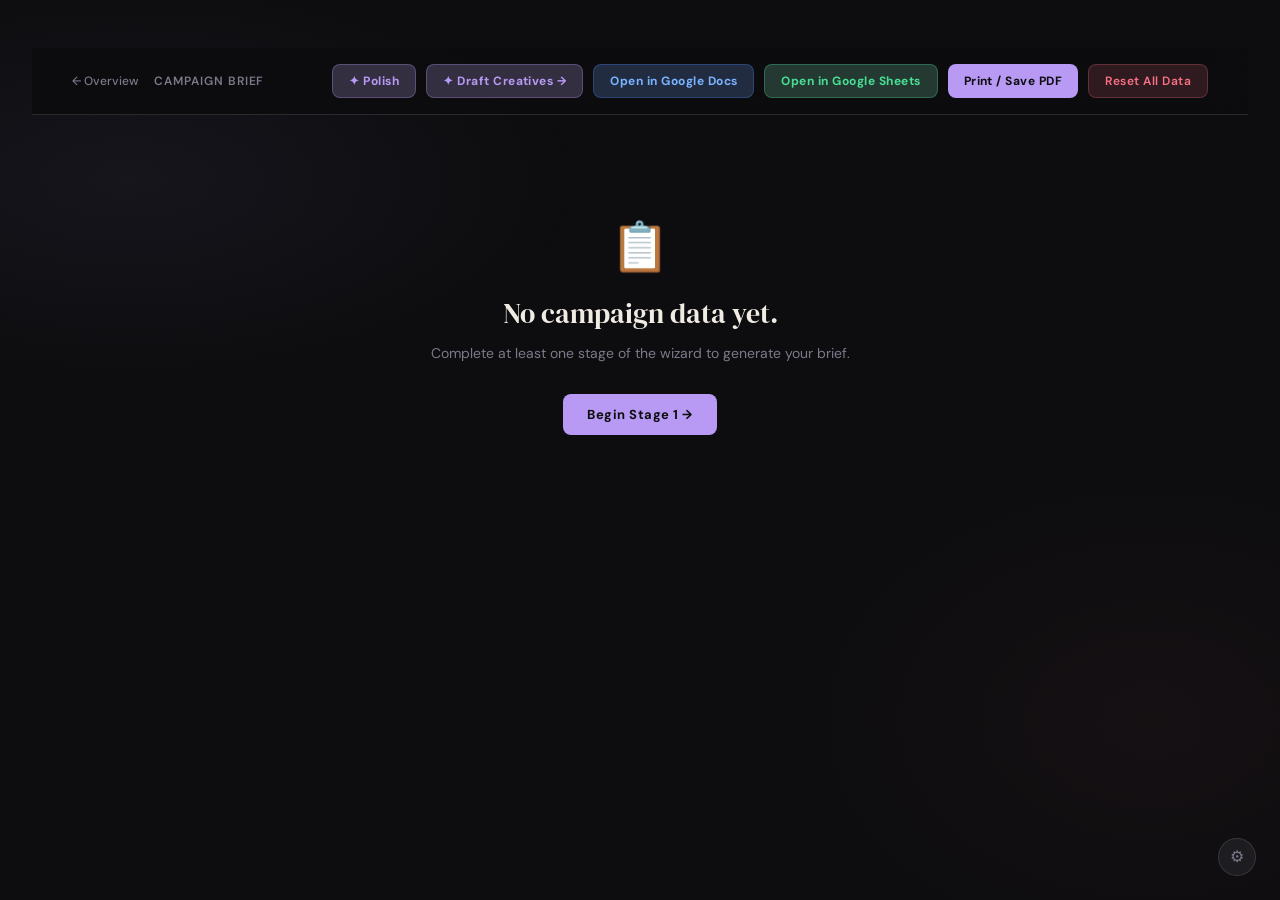
==== commit 020b74b9: "Add Creative Drafts feature: AI copy + visual direction per asset - New creatives.html page with per" ====
--- a/brief.html
+++ b/brief.html
@@ -4,7 +4,7 @@
   <meta charset="UTF-8">
   <meta name="viewport" content="width=device-width, initial-scale=1.0">
   <title>Campaign Brief</title>
-  <link rel="stylesheet" href="shared.css">
+  <link rel="stylesheet" href="shared.css?v=2.1">
 </head>
 <body>
 
@@ -16,6 +16,7 @@
     </div>
     <div class="topbar-actions brief-actions">
       <button class="btn btn-sm btn-polish" id="polish-btn">✦ Polish</button>
+      <a href="creatives.html" class="btn btn-sm btn-creatives">✦ Draft Creatives →</a>
       <button class="btn btn-sm btn-gdocs" id="gdocs-btn">Open in Google Docs</button>
       <button class="btn btn-sm btn-sheets" id="sheets-btn">Open in Google Sheets</button>
       <button class="btn btn-sm btn-print" onclick="window.print()">Print / Save PDF</button>
@@ -38,7 +39,7 @@
     </div>
   </div>
 
-<script src="wizard.js"></script>
+<script src="wizard.js?v=2.1"></script>
 <script>
 
   // Holds whichever data set is currently displayed (raw or polished)
--- a/shared.css
+++ b/shared.css
@@ -1334,3 +1334,206 @@
   margin-top: 8px;
   min-height: 18px;
 }
+
+/* ============================================================
+   CREATIVE DRAFTS PAGE
+   ============================================================ */
+
+.btn-creatives {
+  background: color-mix(in srgb, var(--c1) 15%, var(--surface2));
+  color: var(--c1);
+  border: 1px solid color-mix(in srgb, var(--c1) 30%, transparent);
+  font-weight: 700;
+}
+.btn-creatives:hover {
+  background: color-mix(in srgb, var(--c1) 22%, var(--surface2));
+  box-shadow: 0 4px 14px color-mix(in srgb, var(--c1) 25%, transparent);
+}
+
+.btn-draft-all {
+  background: color-mix(in srgb, var(--c1) 15%, var(--surface2));
+  color: var(--c1);
+  border: 1px solid color-mix(in srgb, var(--c1) 30%, transparent);
+  font-weight: 700;
+}
+.btn-draft-all:hover {
+  background: color-mix(in srgb, var(--c1) 22%, var(--surface2));
+  box-shadow: 0 4px 14px color-mix(in srgb, var(--c1) 25%, transparent);
+}
+.btn-draft-all:disabled { opacity: 0.55; cursor: not-allowed; }
+
+/* Creative grid */
+.creatives-wrap {
+  max-width: 1100px;
+  margin: 0 auto;
+  padding: 40px 32px 80px;
+}
+
+.creatives-intro {
+  margin-bottom: 32px;
+}
+.creatives-intro h2 {
+  font-size: 22px;
+  font-weight: 700;
+  margin-bottom: 6px;
+}
+.creatives-intro p {
+  color: var(--muted);
+  font-size: 14px;
+  line-height: 1.6;
+}
+
+.creatives-grid {
+  display: grid;
+  grid-template-columns: repeat(auto-fill, minmax(480px, 1fr));
+  gap: 20px;
+}
+
+.creative-card {
+  background: var(--surface);
+  border: 1px solid var(--border);
+  border-radius: 14px;
+  overflow: hidden;
+  display: flex;
+  flex-direction: column;
+  transition: box-shadow 0.2s ease;
+}
+.creative-card:hover { box-shadow: 0 4px 20px rgba(0,0,0,0.15); }
+
+.creative-card-header {
+  display: flex;
+  align-items: center;
+  gap: 12px;
+  padding: 16px 18px 14px;
+  border-bottom: 1px solid var(--border);
+}
+
+.creative-card-icon {
+  width: 36px;
+  height: 36px;
+  border-radius: 10px;
+  display: flex;
+  align-items: center;
+  justify-content: center;
+  font-size: 17px;
+  flex-shrink: 0;
+}
+
+.creative-card-title {
+  font-size: 15px;
+  font-weight: 700;
+  flex: 1;
+}
+
+.creative-card-badge {
+  font-size: 11px;
+  font-weight: 600;
+  padding: 3px 9px;
+  border-radius: 20px;
+  background: color-mix(in srgb, var(--c4) 18%, var(--surface2));
+  color: var(--c4);
+  letter-spacing: 0.02em;
+}
+.creative-card-badge.done {
+  background: color-mix(in srgb, var(--c4) 18%, var(--surface2));
+  color: var(--c4);
+}
+
+.creative-card-body {
+  padding: 16px 18px;
+  flex: 1;
+  min-height: 100px;
+  font-size: 13.5px;
+  line-height: 1.65;
+  color: var(--text-secondary, var(--muted));
+}
+
+.creative-card-body.draft-empty {
+  display: flex;
+  align-items: center;
+  justify-content: center;
+  color: var(--muted);
+  font-style: italic;
+}
+
+.creative-card-body.draft-loading {
+  display: flex;
+  align-items: center;
+  justify-content: center;
+  gap: 10px;
+  color: var(--muted);
+}
+
+.creative-card-body.draft-error {
+  color: var(--c6);
+  font-size: 13px;
+}
+
+.draft-spinner {
+  width: 18px;
+  height: 18px;
+  border: 2px solid var(--border2);
+  border-top-color: var(--c1);
+  border-radius: 50%;
+  animation: draft-spin 0.7s linear infinite;
+  flex-shrink: 0;
+}
+
+@keyframes draft-spin {
+  to { transform: rotate(360deg); }
+}
+
+/* Draft content sections */
+.draft-section {
+  margin-bottom: 18px;
+}
+.draft-section:last-child { margin-bottom: 0; }
+
+.draft-section-label {
+  font-size: 10px;
+  font-weight: 700;
+  letter-spacing: 0.1em;
+  text-transform: uppercase;
+  color: var(--muted);
+  margin-bottom: 6px;
+}
+
+.draft-section-content {
+  color: var(--text);
+  font-size: 13.5px;
+  line-height: 1.65;
+  white-space: pre-wrap;
+}
+
+.draft-section-content.draft-copy {
+  background: var(--surface2);
+  border-radius: 8px;
+  padding: 10px 12px;
+  border-left: 3px solid var(--accent-color, var(--c1));
+}
+
+.creative-card-actions {
+  padding: 12px 18px 14px;
+  border-top: 1px solid var(--border);
+  display: flex;
+  gap: 8px;
+  justify-content: flex-end;
+}
+
+/* Empty state for creatives page */
+.creatives-empty {
+  text-align: center;
+  padding: 80px 20px;
+}
+
+.no-assets-msg {
+  text-align: center;
+  padding: 48px 20px;
+  color: var(--muted);
+  font-size: 14px;
+}
+
+@media (max-width: 600px) {
+  .creatives-grid { grid-template-columns: 1fr; }
+  .creatives-wrap { padding: 24px 16px 60px; }
+}
